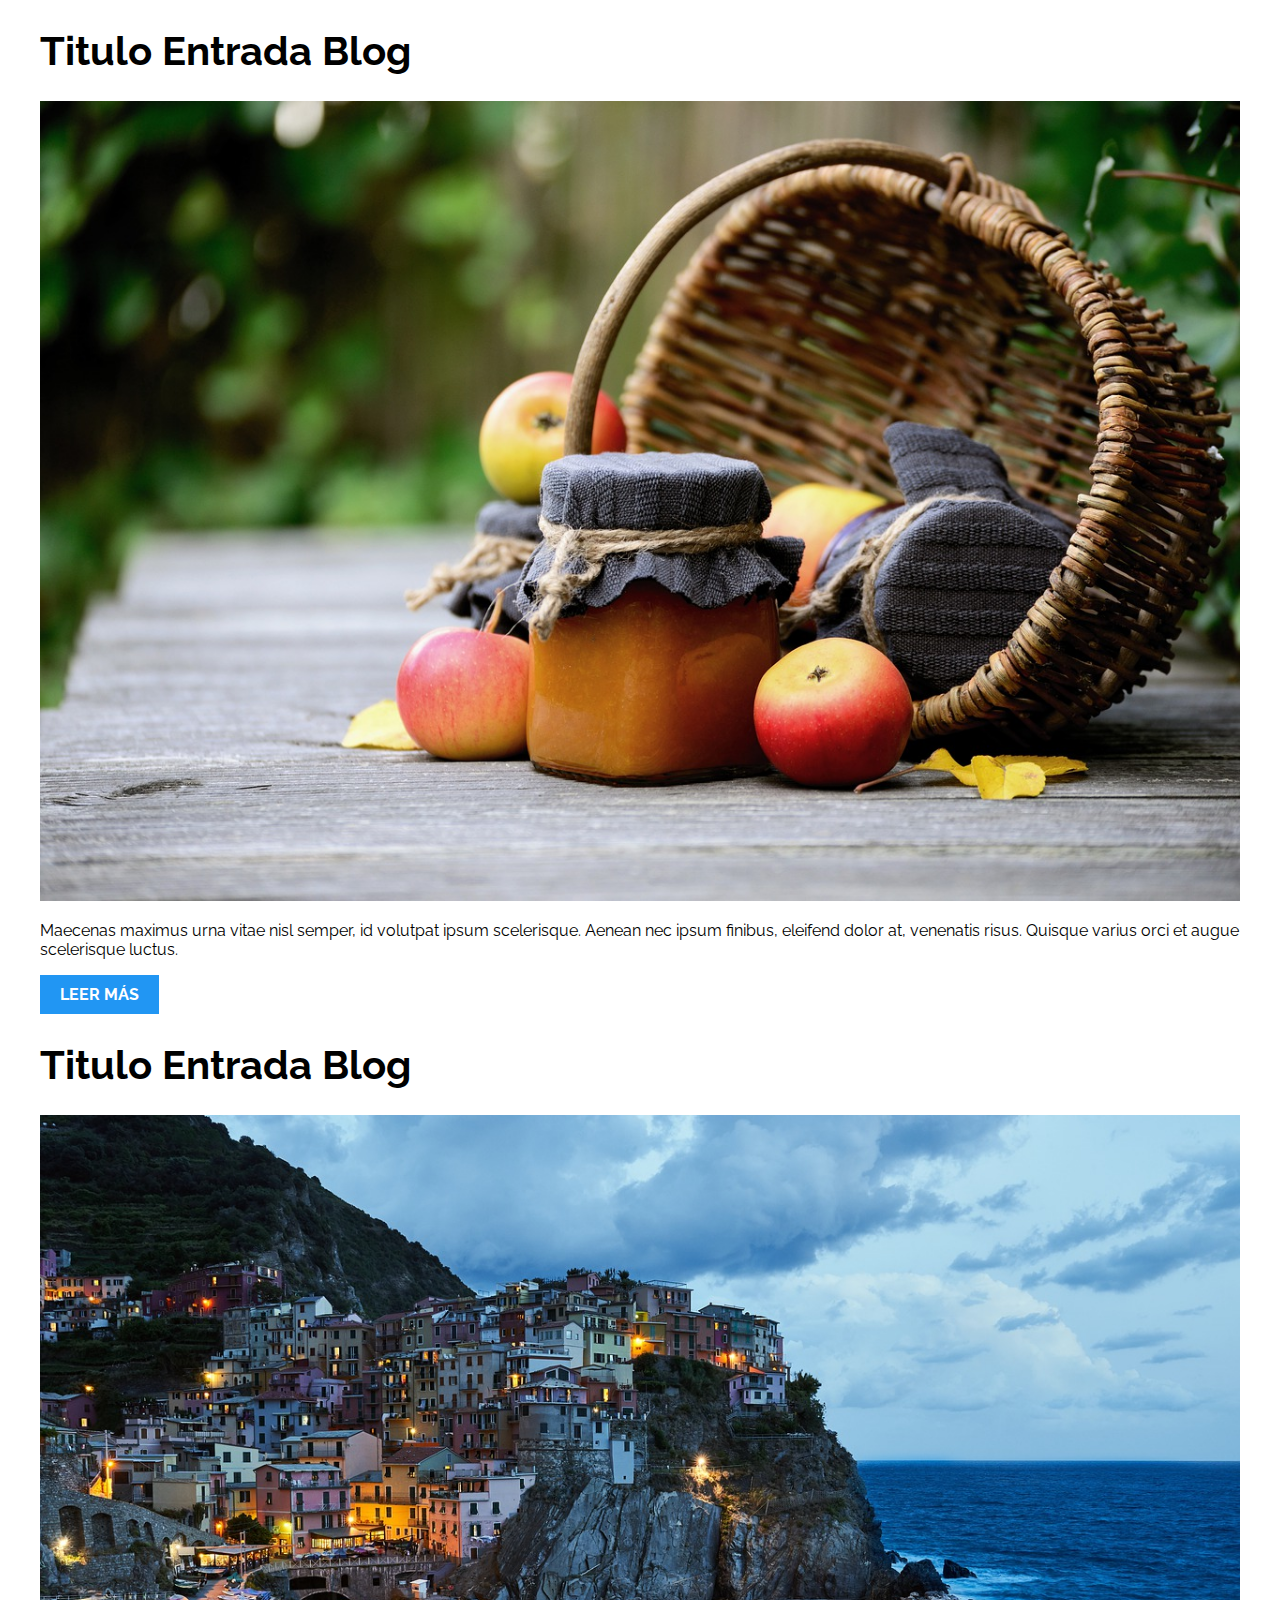
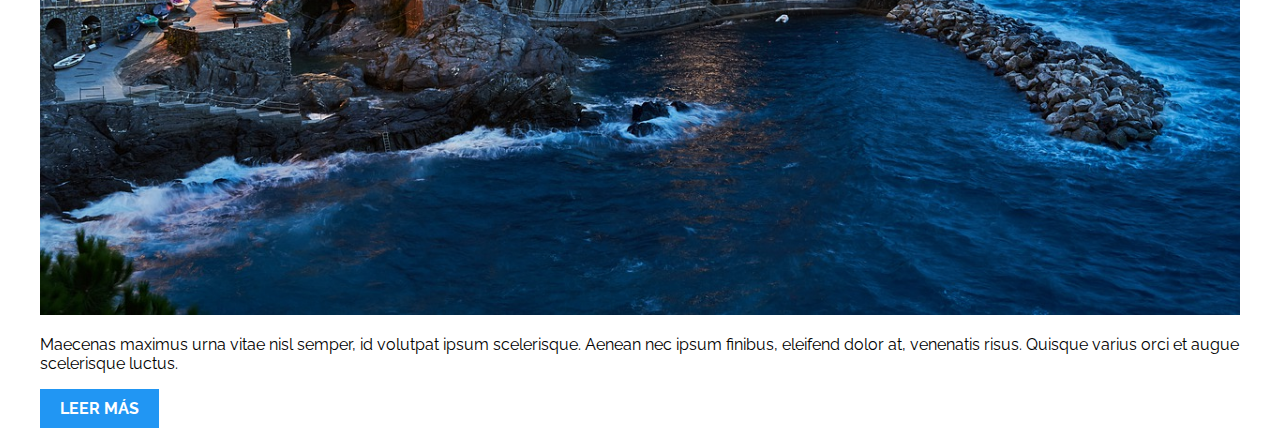
==== PatronesRWD/02-2columnas_iguales_flexbox/index.html @ 90c597ec "Add files via upload" ====
<!DOCTYPE html>
<html>

<head>
    <meta charset="utf-8">
    <title>Patrones Responsive Web Design - 2 Columnas</title>
    <link rel="stylesheet" href="https://necolas.github.io/normalize.css/8.0.1/normalize.css">
    <link href="https://fonts.googleapis.com/css?family=Raleway:400,700,900" rel="stylesheet">
    <link rel="stylesheet" href="css/styles.css">
    <meta name="viewport" content="width=device-width, initial-scale=1">
</head>

<body>
    <div class="contenedor">
        <article class="entrada-blog">
            <h1>Titulo Entrada Blog</h1>
            <img src="img/imagen1.jpg">
            <p>Maecenas maximus urna vitae nisl semper, id volutpat ipsum scelerisque. Aenean nec ipsum finibus, eleifend dolor at, venenatis risus. Quisque varius orci et augue scelerisque luctus.</p>
            <a href="#">Leer más</a>
        </article>
        <article class="entrada-blog">
            <h1>Titulo Entrada Blog</h1>
            <img src="img/imagen2.jpg">
            <p>Maecenas maximus urna vitae nisl semper, id volutpat ipsum scelerisque. Aenean nec ipsum finibus, eleifend dolor at, venenatis risus. Quisque varius orci et augue scelerisque luctus.</p>
            <a href="#">Leer más</a>
        </article>
    </div>

</body>

</html>
---- PatronesRWD/02-2columnas_iguales_flexbox/css/styles.css ----
html {
    box-sizing: border-box;
    font-size: 62.5%;
}

*,
*:before,
*:after {
    box-sizing: inherit;
}

body {
    font-family: 'Raleway', sans-serif;
    font-size: 1.6rem;
}

img {
    max-width: 100%;
}

h1 {
    font-size: 4rem;
}

.contenedor {
    max-width: 1200px;
    width: 95%;
    margin: 0 auto;
}

.entrada-blog a {
    display: inline-block;
    background-color: #2196F3;
    color: white;
    padding: 10px 20px;
    text-decoration: none;
    font-weight: bold;
    text-transform: uppercase;
}

/** CODIGO AQUI **/
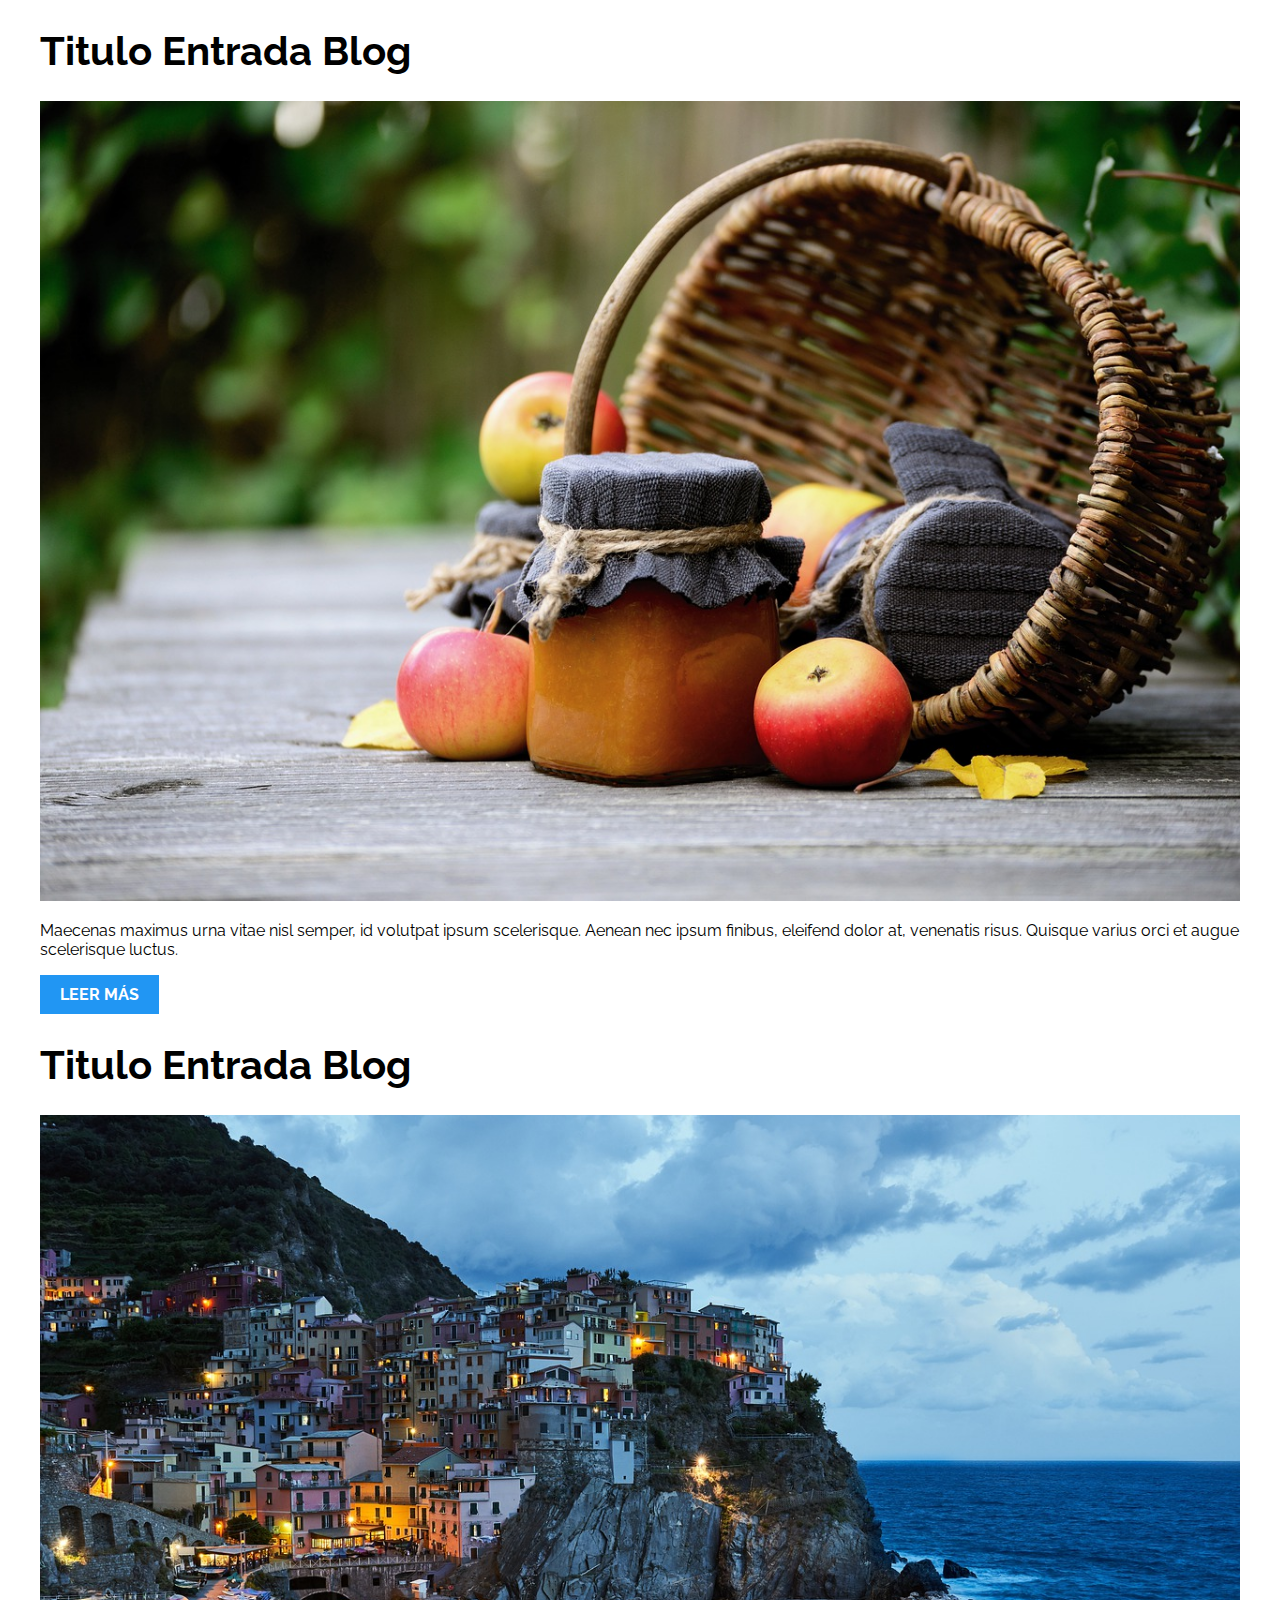
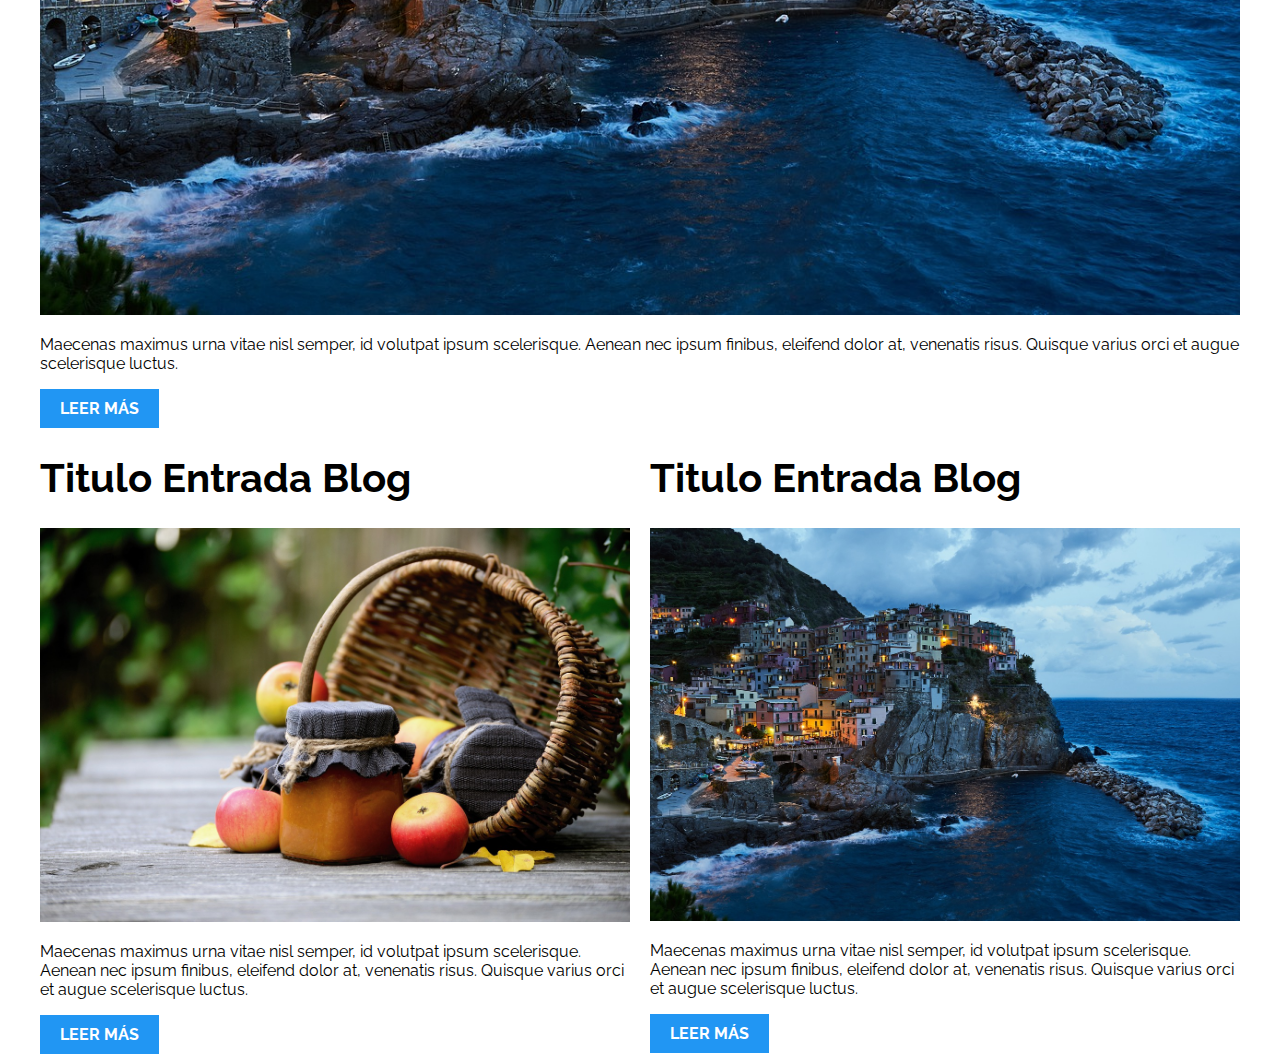
==== commit ad7118e2: "Update index.html" ====
--- a/PatronesRWD/02-2columnas_iguales_flexbox/index.html
+++ b/PatronesRWD/02-2columnas_iguales_flexbox/index.html
@@ -28,4 +28,34 @@
 
 </body>
 
-</html>+</html><!DOCTYPE html>
+<html>
+
+<head>
+    <meta charset="utf-8">
+    <title>Patrones Responsive Web Design - 2 Columnas</title>
+    <link rel="stylesheet" href="https://necolas.github.io/normalize.css/8.0.1/normalize.css">
+    <link href="https://fonts.googleapis.com/css?family=Raleway:400,700,900" rel="stylesheet">
+    <link rel="stylesheet" href="css/styles.css">
+    <meta name="viewport" content="width=device-width, initial-scale=1">
+</head>
+
+<body>
+    <div class="contenedor dos-columnas">
+        <article class="entrada-blog">
+            <h1>Titulo Entrada Blog</h1>
+            <img src="img/imagen1.jpg">
+            <p>Maecenas maximus urna vitae nisl semper, id volutpat ipsum scelerisque. Aenean nec ipsum finibus, eleifend dolor at, venenatis risus. Quisque varius orci et augue scelerisque luctus.</p>
+            <a href="#">Leer más</a>
+        </article>
+        <article class="entrada-blog">
+            <h1>Titulo Entrada Blog</h1>
+            <img src="img/imagen2.jpg">
+            <p>Maecenas maximus urna vitae nisl semper, id volutpat ipsum scelerisque. Aenean nec ipsum finibus, eleifend dolor at, venenatis risus. Quisque varius orci et augue scelerisque luctus.</p>
+            <a href="#">Leer más</a>
+        </article>
+    </div>
+
+</body>
+
+</html>
--- a/PatronesRWD/02-2columnas_iguales_flexbox/css/styles.css
+++ b/PatronesRWD/02-2columnas_iguales_flexbox/css/styles.css
@@ -38,4 +38,16 @@
     text-transform: uppercase;
 }
 
-/** CODIGO AQUI **/+/** CODIGO AQUI **/
+@media(min-width:768px){
+    .dos-columnas{
+        display: flex;
+        justify-content: space-between;
+        gap: 2rem; /**esta es la forma nueva de dar separacion a las columnas con flex, falta mas soporte a navegadores**/
+    }
+    
+}
+
+/*.entrada-blog{
+  /**  flex: 0 0 cal( 50% - 1rem );**//**esta es la forma anterior de darle separacion a las columnas en flex**/
+}
--- a/PatronesRWD/02-2columnas_iguales_flexbox/css/styles.css
+++ b/PatronesRWD/02-2columnas_iguales_flexbox/css/styles.css
@@ -38,4 +38,16 @@
     text-transform: uppercase;
 }
 
-/** CODIGO AQUI **/+/** CODIGO AQUI **/
+@media(min-width:768px){
+    .dos-columnas{
+        display: flex;
+        justify-content: space-between;
+        gap: 2rem; /**esta es la forma nueva de dar separacion a las columnas con flex, falta mas soporte a navegadores**/
+    }
+    
+}
+
+/*.entrada-blog{
+  /**  flex: 0 0 cal( 50% - 1rem );**//**esta es la forma anterior de darle separacion a las columnas en flex**/
+}
